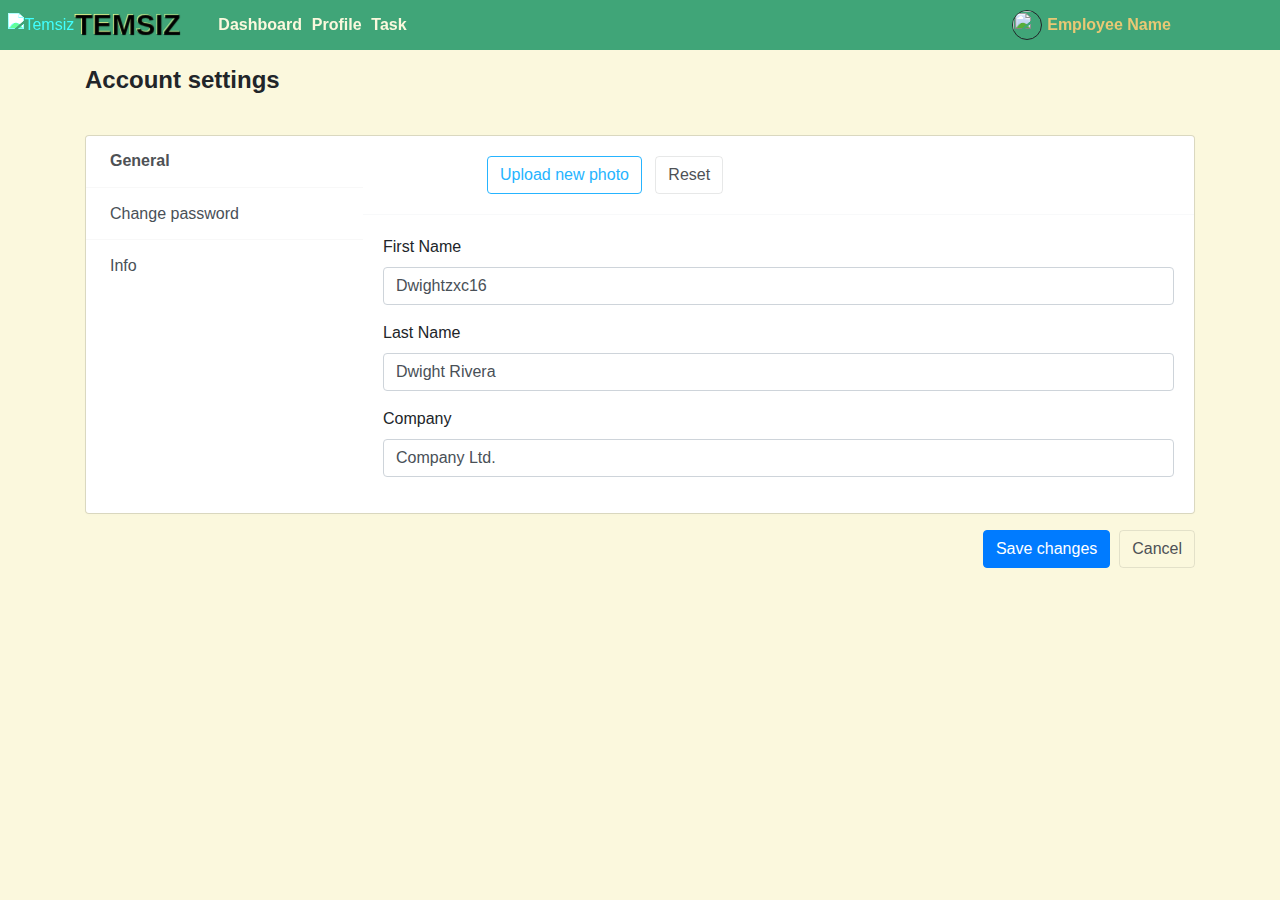
==== settings.html @ e23b751c "fixed" ====
<!DOCTYPE html>
<html lang="en">

<head>
    <meta charset="UTF-8">
    <meta name="viewport" content="width=device-width, initial-scale=1.0">
    <title>Settings</title>
    <link href="https://cdn.jsdelivr.net/npm/bootstrap@4.5.0/dist/css/bootstrap.min.css" rel="stylesheet">
    <link href="https://cdn.lineicons.com/4.0/lineicons.css" rel="stylesheet" />
    <link rel="stylesheet" href="employee.css">
</head>

<body>
    <!-- NAVIGATION -->
    <div class="row navigation">
        <div class="col-2 logo"><a href="AdminDash.html"><img src="profiles/logo.png" alt="Temsiz"></a><span>TEMSIZ</span></div>
        <div class="col-2 links">
            <a href="Dashboard.html" class="animated-link">Dashboard</a>
            <a href="Profile.html" class="animated-link">Profile</a>
            <a href="Task.html" class="animated-link">Task</a>
        </div>
        <div class="col-7 sideprofile"><img src="profiles/3.jpg"> <span>Employee Name</span></div>
        <div class="col menu"><i class="lni lni-menu" id="drop"></i></div>
    </div>
    <div class="dropdown">
        <br><button type="button" class="btn btn-success">Active</button><br>
        <a href="Help.html"><i class="lni lni-help"></i> Help</a><br>
        <a href="About.html"><i class="lni lni-magnifier"></i> About</a><br>
        <a href="Logout"><i class="lni lni-exit"></i> Logout</a><br> 
    </div>

    <!-- CONTENT -->
    <div class="container light-style flex-grow-1 container-p-y">
        <h4 class="font-weight-bold py-3 mb-4">
            Account settings
        </h4>
        <div class="card overflow-hidden">
            <div class="row no-gutters row-bordered row-border-light">
                <div class="col-md-3 pt-0">
                    <div class="list-group list-group-flush account-settings-links">
                        <a class="list-group-item list-group-item-action active" data-toggle="list" href="#account-general">General</a>
                        <a class="list-group-item list-group-item-action" data-toggle="list" href="#account-change-password">Change password</a>
                        <a class="list-group-item list-group-item-action" data-toggle="list" href="#account-info">Info</a>
                    </div>
                </div>
                <div class="col-md-9">
                    <div class="tab-content">
                        <div class="tab-pane fade active show" id="account-general">
                            <div class="card-body media align-items-center">
                                <img src="https://bootdey.com/img/Content/avatar/avatar1.png" alt class="d-block ui-w-80">
                                <div class="media-body ml-4">
                                    <label class="btn btn-outline-primary">
                                        Upload new photo
                                        <input type="file" class="account-settings-fileinput">
                                    </label> &nbsp;
                                    <button type="button" class="btn btn-default md-btn-flat">Reset</button>
                                </div>
                            </div>
                            <hr class="border-light m-0">
                            <div class="card-body">
                                <div class="form-group">
                                    <label class="form-label">First Name</label>
                                    <input type="text" class="form-control mb-1" value="Dwightzxc16">
                                </div>
                                <div class="form-group">
                                    <label class="form-label">Last Name</label>
                                    <input type="text" class="form-control" value="Dwight Rivera">
                                </div>
                                <div class="form-group">
                                    <label class="form-label">Company</label>
                                    <input type="text" class="form-control" value="Company Ltd.">
                                </div>
                            </div>
                        </div>
                        <div class="tab-pane fade" id="account-change-password">
                            <div class="card-body pb-2">
                                <form>
                                <div class="form-group">
                                    <label class="form-label">Current password</label>
                                    <input type="password" class="form-control">
                                </div>
                                <div class="form-group">
                                    <label class="form-label">New password</label>
                                    <input type="password" class="form-control">
                                </div>
                                <div class="form-group">
                                    <label class="form-label">Repeat new password</label>
                                    <input type="password" class="form-control">
                                </div>
                                </form>
                            </div>
                        </div>
                        <div class="tab-pane fade" id="account-info">
                            <div class="card-body pb-2">
                                <div class="form-group">
                                    <label class="form-label">Bio</label>
                                    <textarea class="form-control" rows="5">AKO TO SI NATOY </textarea>
                                </div>
                                <div class="form-group">
                                    <label class="form-label">Birthday</label>
                                    <input type="text" class="form-control" value="May 3, 1995">
                                </div>
                                <div class="form-group">
                                    <label class="form-label">Country</label>
                                    <select class="custom-select">
                                        <option>Philippines</option>
                                        <option selected>USA</option>
                                        <option>CANADA</option>
                                        <option>Germany</option>
                                        <option>France</option>
                                    </select>
                                </div>
                            </div>
                            <hr class="border-light m-0">
                            <div class="card-body pb-2">
                                <h6 class="mb-4">Contacts</h6>
                                <div class="form-group">
                                    <label class="form-label">Phone</label>
                                    <input type="text" class="form-control" value="+0 (123) 456 7891">
                                </div>
                                <div class="form-group">
                                    <label class="form-label">Website</label>
                                    <input type="text" class="form-control" value>
                                </div>
                            </div>
                        </div>
                    </div>
                </div>
            </div>
        </div>
        <div class="text-right mt-3">
            <button type="button" class="btn btn-primary" id="saveChangesBtn">Save changes</button>&nbsp;
            <button type="button" class="btn btn-default">Cancel</button>
        </div>
    </div>
    <script data-cfasync="false" src="/cdn-cgi/scripts/5c5dd728/cloudflare-static/email-decode.min.js"></script>
    <script src="https://code.jquery.com/jquery-1.10.2.min.js"></script>
    <script src="https://cdn.jsdelivr.net/npm/bootstrap@4.5.0/dist/js/bootstrap.bundle.min.js"></script>
    <script type="text/javascript">
        document.getElementById('saveChangesBtn').addEventListener('click', function() {
            window.location.href = 'Profile.html'; 
        });
        document.getElementById('cancelBtn').addEventListener('click', function() {
            window.location.href = 'Profile.html'; 
        });
        
    </script>
    <script src="function.js"></script>
</body>

</html>
---- employee.css ----
body{
    background-color:#FBF8DD;
    width: 100%;
    overflow-x: hidden;

}

body::-webkit-scrollbar {
    width: 0;
    height: 0;
  }

a {
    text-decoration: none;
}

a:hover {
    text-decoration: none;
}

.navigation {
    position: sticky;
    top: 0;
    background-color: #40A578;
    height: 50px;
    z-index: 1000;
}

.logo {
    display: flex;
    align-items: center;
    justify-content: center;
}

.logo img {
    width: 50px;
    height: 50px;
    mix-blend-mode: color-dodge;
}

.logo span {
    color: black;
    font-size: 1.8rem;
    font-weight: bold;
    background: linear-gradient(to right,#E6FF94,#9DDE8B);
    background-clip: text;
    -webkit-text-fill-color: transparent;
    text-shadow: 1px 1px 1px;
}

.links {
    display: flex;
    align-items: center;
    justify-content: space-between;
}

.links a {
    color: #FBF8DD;
    font-weight: bold;
}

.sideprofile {
    display: flex;
    align-items: center;
    justify-content: end;
}

.sideprofile img {
    width: 30px;
    height: 30px;
    border: 1px solid;
    border-radius: 100%;
}

.sideprofile span {
    padding-left: 5px;
    color: #E9C874;
    font-weight: bold;
}

.menu {
    display: flex;
    align-items: center;
    justify-content: end;
    padding-right: 30px;
    font-size: 1.5rem;
    color: #FBF8DD;
    cursor: pointer;
}

.dropdown {
    position: fixed;
    max-height: 0px;
    right: 0px;
    width: 130px;
    border-radius: 0px 0px 5px 5px;
    box-shadow: 0 0 0 rgba(0,0,0,0.75);
    display: grid;
    place-items: center;
    background-color: #d9d9d9;
    overflow: hidden;
    transition: all .25s ease-in-out;
    z-index: 1000;
}

.dropdown.drop {
    box-shadow: -5px 6px 13px -3px rgba(0,0,0,0.75);
    max-height: 300px;
}

.dropdown a{
    text-decoration: none;
    color: transparent;
    font-family: 'Poppins',sans-serif ;
    font-weight: 600;
    text-shadow: 1px 1px black;
    transition: all 0.25s ease-in-out;
}

.dropdown a:hover {
    padding-right: 10px;
}

.animated-link {
    position: relative;
    color: #000;
    text-decoration: none;
    display: inline-block;
    padding: 5px 0;
}

.animated-link::after {
    content: '';
    position: absolute;
    width: 0;
    height: 2px;
    display: block;
    margin-top: 3px;
    right: 0;
    background: #E9C874;
    transition: width 0.4s ease, right 0.4s ease;
}

.animated-link:hover::after {
    width: 100%;
    left: 0;
}

.dashbutton {
    background-color: #2f969b5b;
    border-radius: 30px;
    display: flex;
    align-items: center;
    justify-content: space-between;
    padding: 10px 15px 10px 15px;
}

.dashbutton span {
    font-weight: bold;
    outline: 0px solid white;
    border-radius: 30px;
    background-color: transparent;
    height: 25px;
    width: 80px;
    cursor: pointer;
    transition: outline 0.1s ease-in-out;
}

.dashbutton span:hover {
    outline: 5px solid white;
    background-color: white;
}

.dashcontent {
    box-shadow: -1px 1px 5px 0px rgba(47,150,155,0.75);
    border: 2px solid #2f969b5b;
    border-radius: 30px;
    width: 300px;
    height: 300px;
}

@media only screen and (max-width: 1366px){
    .dashcontent{
        width: 250px;
        height: 250px;
    }
}

@media only screen and (max-width: 1024px){
    .dashcontent{
        width: 200px;
        height: 200px;
    }
}

/* PROFILE */
/* PROFILE */

.card-header.bg-teal {
    background-color: #2a6369 !important;
}

.profile-img img {
    width: 80px;
    height: 80px;
    border-radius: 50%;
}

.user-name {
    font-size: 24px;
    font-weight: bold;
}

.address p {
    margin: 5px 0;
}

.user-bio {
    margin-bottom: 20px;
}

.user-bio h3 {
    margin-bottom: 10px;
}

.user-info h3 {
    margin-bottom: 10px;
}

.user-info ul {
    padding-left: 0;
}

.user-info ul li {
    margin-bottom: 10px;
    color: #000000;
}

.section-divider {
    border-top: 1px solid #000000;
    margin: 20px 0;
}

.border-left {
    border-left: 1px solid #000000;
    padding-left: 20px;
}

.profile-option .btn {
    background-color: #40A578;
    color: #fff;
    border: none;
    padding: 10px 20px;
    margin: 5px;
    cursor: pointer;
    border-radius: 5px;
}

.profile-option .btn:hover {
    background-color: #E6FF94;
    color: #000;
}

.ml-auto {
    margin-left: auto !important;
}

/* SETTING */

.ui-w-80 {
    width : 80px !important;
    height: auto;
}

.btn-default {
    border-color: rgba(24, 28, 33, 0.1);
    background  : rgba(0, 0, 0, 0);
    color       : #4E5155;
}

label.btn {
    margin-bottom: 0;
}

.btn-outline-primary {
    border-color: #26B4FF;
    background  : transparent;
    color       : #26B4FF;
}

.btn {
    cursor: pointer;
}

.text-light {
    color: #babbbc !important;
}

.btn-facebook {
    border-color: rgba(0, 0, 0, 0);
    background  : #3B5998;
    color       : #fff;
}

.btn-instagram {
    border-color: rgba(0, 0, 0, 0);
    background  : #000;
    color       : #fff;
}

.card {
    background-clip: padding-box;
    box-shadow     : 0 1px 4px rgba(24, 28, 33, 0.012);
}

.row-bordered {
    overflow: hidden;
}

.account-settings-fileinput {
    position  : absolute;
    visibility: hidden;
    width     : 1px;
    height    : 1px;
    opacity   : 0;
}

.account-settings-links .list-group-item.active {
    font-weight: bold !important;
}

html:not(.dark-style) .account-settings-links .list-group-item.active {
    background: transparent !important;
}

.account-settings-multiselect~.select2-container {
    width: 100% !important;
}

.light-style .account-settings-links .list-group-item {
    padding     : 0.85rem 1.5rem;
    border-color: rgba(24, 28, 33, 0.03) !important;
}

.light-style .account-settings-links .list-group-item.active {
    color: #4e5155 !important;
}

.material-style .account-settings-links .list-group-item {
    padding     : 0.85rem 1.5rem;
    border-color: rgba(24, 28, 33, 0.03) !important;
}

.material-style .account-settings-links .list-group-item.active {
    color: #006769 !important;
   
}

.dark-style .account-settings-links .list-group-item {
    padding     : 0.85rem 1.5rem;
    border-color: rgba(255, 255, 255, 0.03) !important;
}

.dark-style .account-settings-links .list-group-item.active {
    color: #006769 !important;
}

.light-style .account-settings-links .list-group-item.active {
    color: #4E5155 !important;
}

.light-style .account-settings-links .list-group-item {
    padding     : 0.85rem 1.5rem;
    border-color: rgba(24, 28, 33, 0.03) !important;
}
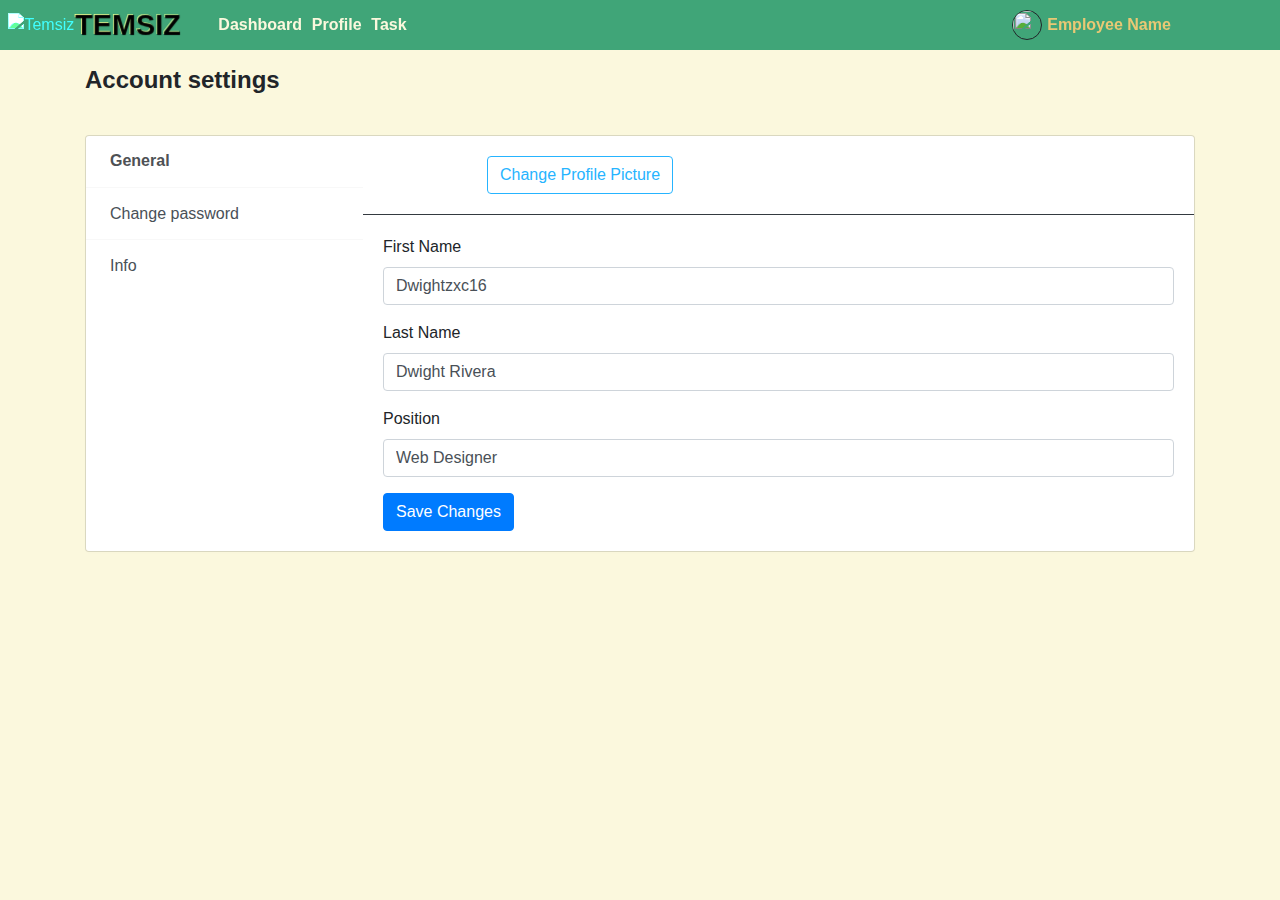
==== commit 7c6b23d2: "everything is fixed I think" ====
--- a/settings.html
+++ b/settings.html
@@ -50,14 +50,14 @@
                                 <img src="https://bootdey.com/img/Content/avatar/avatar1.png" alt class="d-block ui-w-80">
                                 <div class="media-body ml-4">
                                     <label class="btn btn-outline-primary">
-                                        Upload new photo
+                                        Change Profile Picture
                                         <input type="file" class="account-settings-fileinput">
                                     </label> &nbsp;
-                                    <button type="button" class="btn btn-default md-btn-flat">Reset</button>
                                 </div>
                             </div>
-                            <hr class="border-light m-0">
+                            <hr class="border-dark m-0">
                             <div class="card-body">
+                                <form>
                                 <div class="form-group">
                                     <label class="form-label">First Name</label>
                                     <input type="text" class="form-control mb-1" value="Dwightzxc16">
@@ -67,9 +67,11 @@
                                     <input type="text" class="form-control" value="Dwight Rivera">
                                 </div>
                                 <div class="form-group">
-                                    <label class="form-label">Company</label>
-                                    <input type="text" class="form-control" value="Company Ltd.">
+                                    <label class="form-label">Position</label>
+                                    <input type="text" class="form-control" value="Web Designer">
                                 </div>
+                                <button type="submit" class="btn btn-primary align-items-end">Save Changes</button>
+                                </form>
                             </div>
                         </div>
                         <div class="tab-pane fade" id="account-change-password">
@@ -87,65 +89,79 @@
                                     <label class="form-label">Repeat new password</label>
                                     <input type="password" class="form-control">
                                 </div>
+                                <button type="submit" class="btn btn-danger align-items-end">Change Password</button>
                                 </form>
                             </div>
                         </div>
                         <div class="tab-pane fade" id="account-info">
                             <div class="card-body pb-2">
+                                <form>
                                 <div class="form-group">
                                     <label class="form-label">Bio</label>
                                     <textarea class="form-control" rows="5">AKO TO SI NATOY </textarea>
                                 </div>
+                                <h6 class="mb-4">Contacts</h6>
                                 <div class="form-group">
-                                    <label class="form-label">Birthday</label>
-                                    <input type="text" class="form-control" value="May 3, 1995">
+                                    <label class="form-label">Contact No.</label>
+                                    <input type="text" class="form-control" value="0695955123">
+                                </div>
+                                <div class="form-group">
+                                    <label class="form-label">Email</label>
+                                    <input type="text" class="form-control" value="employee@gmail.com">
+                                </div>
+                                <div class="form-group">
+                                    <label class="form-label">Address</label>
+                                    <input type="text" class="form-control" value="English , Tagalog">
+                                </div>
+                                <h6 class="mb-4">Status</h6>
+                                <div class="form-group">
+                                    <label class="form-label">Type of Employment</label>
+                                    <input type="text" class="form-control" value="Intern">
+                                </div>
+                                <div class="form-group">
+                                    <label class="form-label">Working Days</label>
+                                    <input type="text" class="form-control" value="Monday-Friday">
+                                </div>
+                                <div class="form-group">
+                                    <label class="form-label">Working Hours</label>
+                                    <input type="text" class="form-control" value="8:00 AM - 5:00 PM">
+                                </div>
+                                <h6 class="mb-4">Personal</h6>
+                                <div class="form-group">
+                                    <label class="form-label">Age</label>
+                                    <input type="text" class="form-control" value="54">
+                                </div>
+                                <div class="form-group">
+                                    <label class="form-label">Date of Birth</label>
+                                    <input type="text" class="form-control" value="September 29,1965">
+                                </div>
+                                <div class="form-group">
+                                    <label class="form-label">Gender</label>
+                                    <input type="text" class="form-control" value="Helicopter">
                                 </div>
                                 <div class="form-group">
                                     <label class="form-label">Country</label>
-                                    <select class="custom-select">
-                                        <option>Philippines</option>
-                                        <option selected>USA</option>
-                                        <option>CANADA</option>
-                                        <option>Germany</option>
-                                        <option>France</option>
-                                    </select>
+                                    <input type="text" class="form-control" value="Pilipens">
                                 </div>
+                                <div class="form-group">
+                                    <label class="form-label">Main Language</label>
+                                    <input type="text" class="form-control" value="Python">
+                                </div>
+                                <button type="submit" class="btn btn-info align-items-end">Save Changes</button>
+                            </form>
                             </div>
                             <hr class="border-light m-0">
-                            <div class="card-body pb-2">
-                                <h6 class="mb-4">Contacts</h6>
-                                <div class="form-group">
-                                    <label class="form-label">Phone</label>
-                                    <input type="text" class="form-control" value="+0 (123) 456 7891">
-                                </div>
-                                <div class="form-group">
-                                    <label class="form-label">Website</label>
-                                    <input type="text" class="form-control" value>
-                                </div>
-                            </div>
+                            
                         </div>
                     </div>
                 </div>
             </div>
         </div>
-        <div class="text-right mt-3">
-            <button type="button" class="btn btn-primary" id="saveChangesBtn">Save changes</button>&nbsp;
-            <button type="button" class="btn btn-default">Cancel</button>
-        </div>
     </div>
     <script data-cfasync="false" src="/cdn-cgi/scripts/5c5dd728/cloudflare-static/email-decode.min.js"></script>
     <script src="https://code.jquery.com/jquery-1.10.2.min.js"></script>
     <script src="https://cdn.jsdelivr.net/npm/bootstrap@4.5.0/dist/js/bootstrap.bundle.min.js"></script>
-    <script type="text/javascript">
-        document.getElementById('saveChangesBtn').addEventListener('click', function() {
-            window.location.href = 'Profile.html'; 
-        });
-        document.getElementById('cancelBtn').addEventListener('click', function() {
-            window.location.href = 'Profile.html'; 
-        });
-        
-    </script>
     <script src="function.js"></script>
 </body>
 
-</html>
+</html>--- a/employee.css
+++ b/employee.css
@@ -9,7 +9,7 @@
 body::-webkit-scrollbar {
     width: 0;
     height: 0;
-  }
+}
 
 a {
     text-decoration: none;
